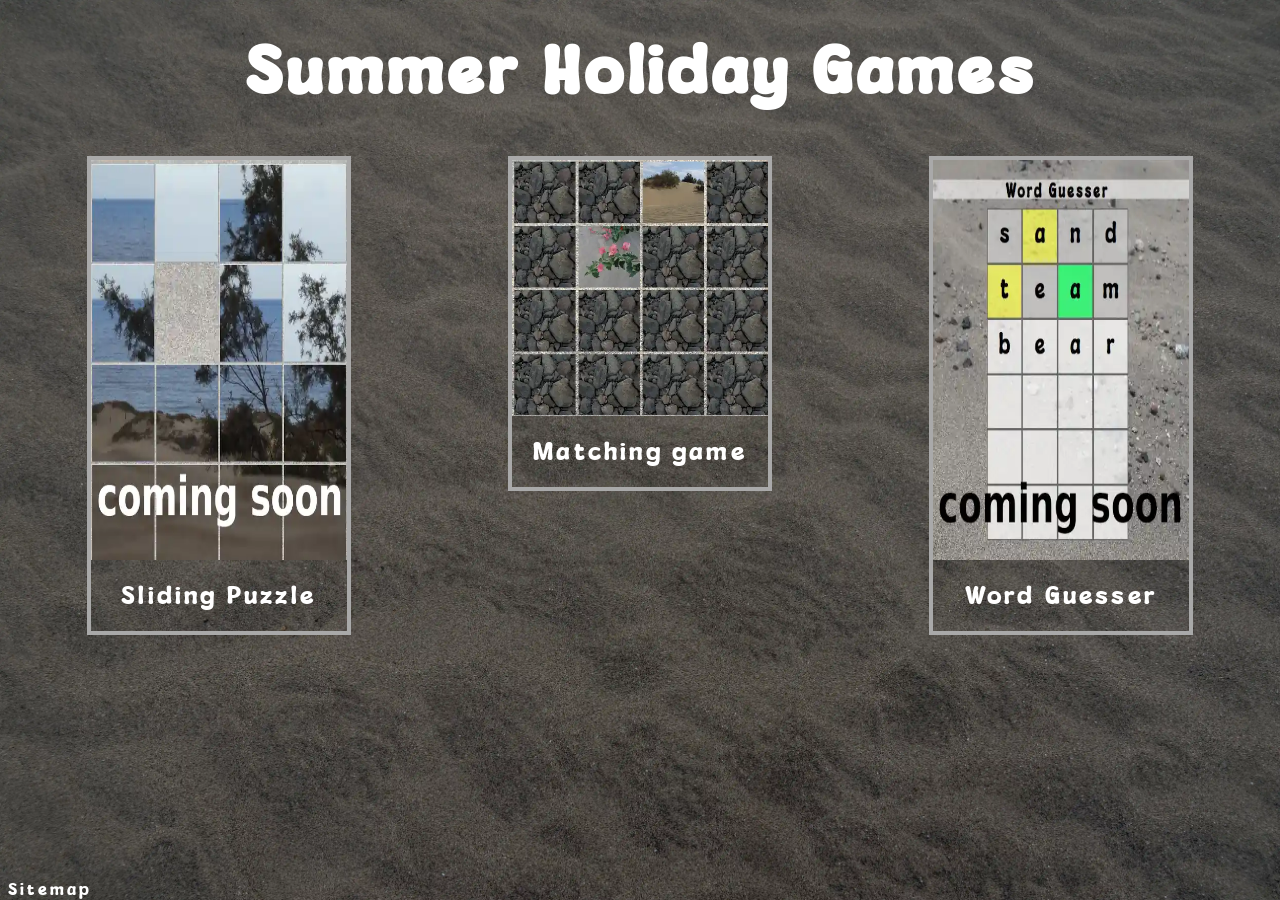
==== index.html @ 6e6764f2 "add lang attribute" ====
<!DOCTYPE html>
<html lang="en">
    <head>
        <title>Summer Holiday Games</title>
        <link rel="stylesheet" href="main.css">  
        <meta name="description" content="Free online beach-themed games: quick, classic browser play (puzzles, matching, arcade). Perfect for short breaks
            — new games added often.">
    </head>
    <body>
        <div id="title">
            <h1>Summer Holiday Games</h1>
        </div>
        <main>
            <a href="newgame.html"><div id="game3" class="game">
                <img class="gameImg" src="./images/slidingpuzzlenew.webp" alt="coming soon" height="400px" width="400px">
                <h2>Sliding Puzzle</h2>
            </div></a>
            <a href="./matching-game.html"><div id="game2" class="game"  alt="" height="400px" width="400px">
                <img class="gameImg" src="./images/matchinggame.webp">
                <h2>Matching game</h2>
            </div></a>
            <a href="newgame.html"><div id="game1" class="game">
                <img class="gameImg" src="./images/wordguessernew.webp"  alt="coming soon" height="400px" width="400px">
                <h2>Word Guesser</h2>
            </div></a>
        </main>
        <footer>
            <a href="/sitemap.html">Sitemap</a>
        </footer>
    </body>
</html>
---- main.css ----
@font-face {
    font-family: "MouldyCheese";
    src: url('./MouldyCheeseRegular-WyMWG.ttf');
}

body {
    background-size: cover;   
    text-align: center;
    color:white;
}

main {
    display: flex;
    justify-content: space-around;
}

h1 {
    font-family: "MouldyCheese";
    font-size: 4rem;
    letter-spacing: 0.3rem;
}
h2 {
    font-weight: normal;
}

.game {
    width: 20vw;
    border: 4px solid darkgray;

}
.game:hover {
    border: 8px solid coral;
}


.gameImg {
    width: 100%;
}

a {
    text-decoration: none;
    font-family: "MouldyCheese";
    letter-spacing: 0.2rem;
}

a:link {
    color:white;
}
a:visited {
    color: blanchedalmond;
}

button {
    font-size: xx-large;
    font-family: "MouldyCheese";
    background-color: hsl(35, 40%, 90%);
    margin: 3rem;
    padding: 2rem;
    border-radius: 5%;
}
button:hover {
    background-color: hsl(35, 40%, 80%);
    cursor: pointer;
}

@media all and (orientation: portrait) {

    body {
        background-image: url('./images/darksand-portrait.webp');
    }

    main {
        display: grid;
        grid-template-columns: 1fr 1fr;
        grid-template-rows: 1fr 1fr;
    }

    footer {
        margin-top: 3rem;
    }

    .game {
        width: 40vw;
        margin: 4vw;
    }
}

@media all and (orientation:landscape) {

    body {
        background-image: url('./images/darksand.webp');
    }
    
    footer {
        position:absolute;
        bottom:0;
    }
}
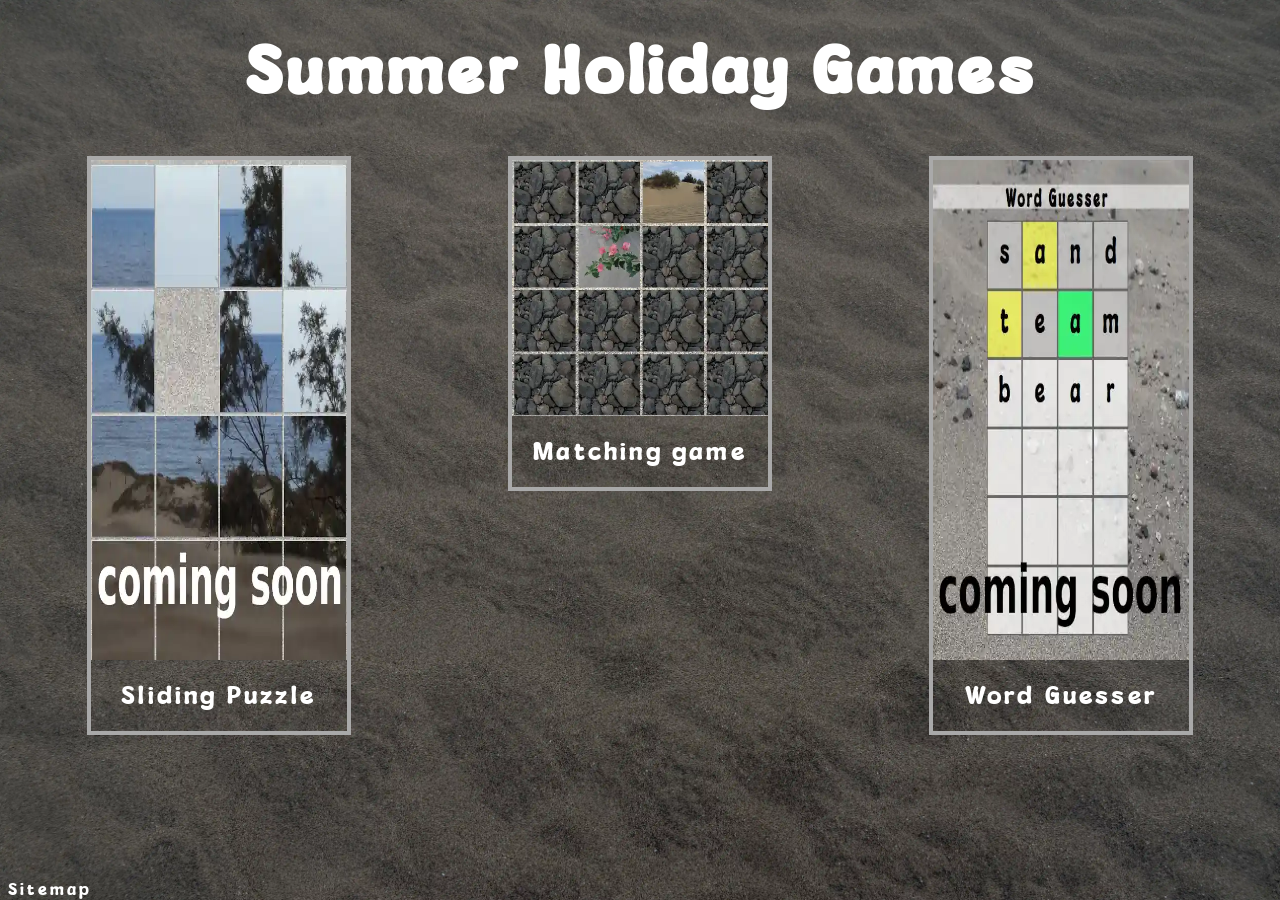
==== commit 97156b86: "Update index.html" ====
--- a/index.html
+++ b/index.html
@@ -12,15 +12,15 @@
         </div>
         <main>
             <a href="newgame.html"><div id="game3" class="game">
-                <img class="gameImg" src="./images/slidingpuzzlenew.webp" alt="coming soon" height="400px" width="400px">
+                <img class="gameImg" src="./images/slidingpuzzlenew.webp" alt="coming soon" height="500px" width="500px">
                 <h2>Sliding Puzzle</h2>
             </div></a>
-            <a href="./matching-game.html"><div id="game2" class="game"  alt="" height="400px" width="400px">
+            <a href="./matching-game.html"><div id="game2" class="game"  alt=" " height="500px" width="500px">
                 <img class="gameImg" src="./images/matchinggame.webp">
                 <h2>Matching game</h2>
             </div></a>
             <a href="newgame.html"><div id="game1" class="game">
-                <img class="gameImg" src="./images/wordguessernew.webp"  alt="coming soon" height="400px" width="400px">
+                <img class="gameImg" src="./images/wordguessernew.webp"  alt="coming soon" height="500px" width="500px">
                 <h2>Word Guesser</h2>
             </div></a>
         </main>
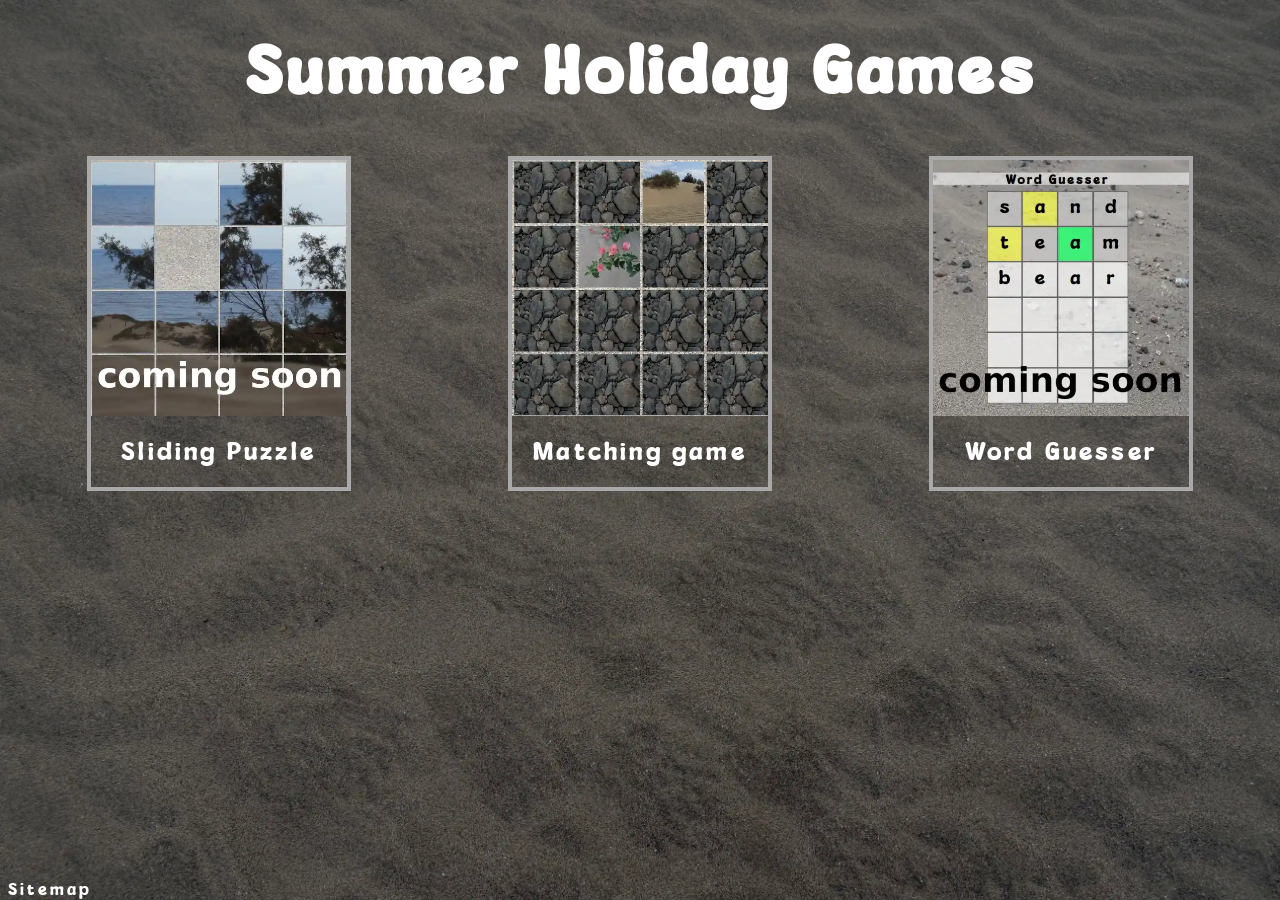
==== commit 6f405b8d: "Update index.html" ====
--- a/index.html
+++ b/index.html
@@ -12,15 +12,15 @@
         </div>
         <main>
             <a href="newgame.html"><div id="game3" class="game">
-                <img class="gameImg" src="./images/slidingpuzzlenew.webp" alt="coming soon" height="500px" width="500px">
+                <img class="gameImg" src="./images/slidingpuzzlenew.webp" alt="coming soon">
                 <h2>Sliding Puzzle</h2>
             </div></a>
-            <a href="./matching-game.html"><div id="game2" class="game"  alt=" " height="500px" width="500px">
+            <a href="./matching-game.html"><div id="game2" class="game"  alt="">
                 <img class="gameImg" src="./images/matchinggame.webp">
                 <h2>Matching game</h2>
             </div></a>
             <a href="newgame.html"><div id="game1" class="game">
-                <img class="gameImg" src="./images/wordguessernew.webp"  alt="coming soon" height="500px" width="500px">
+                <img class="gameImg" src="./images/wordguessernew.webp"  alt="coming soon">
                 <h2>Word Guesser</h2>
             </div></a>
         </main>
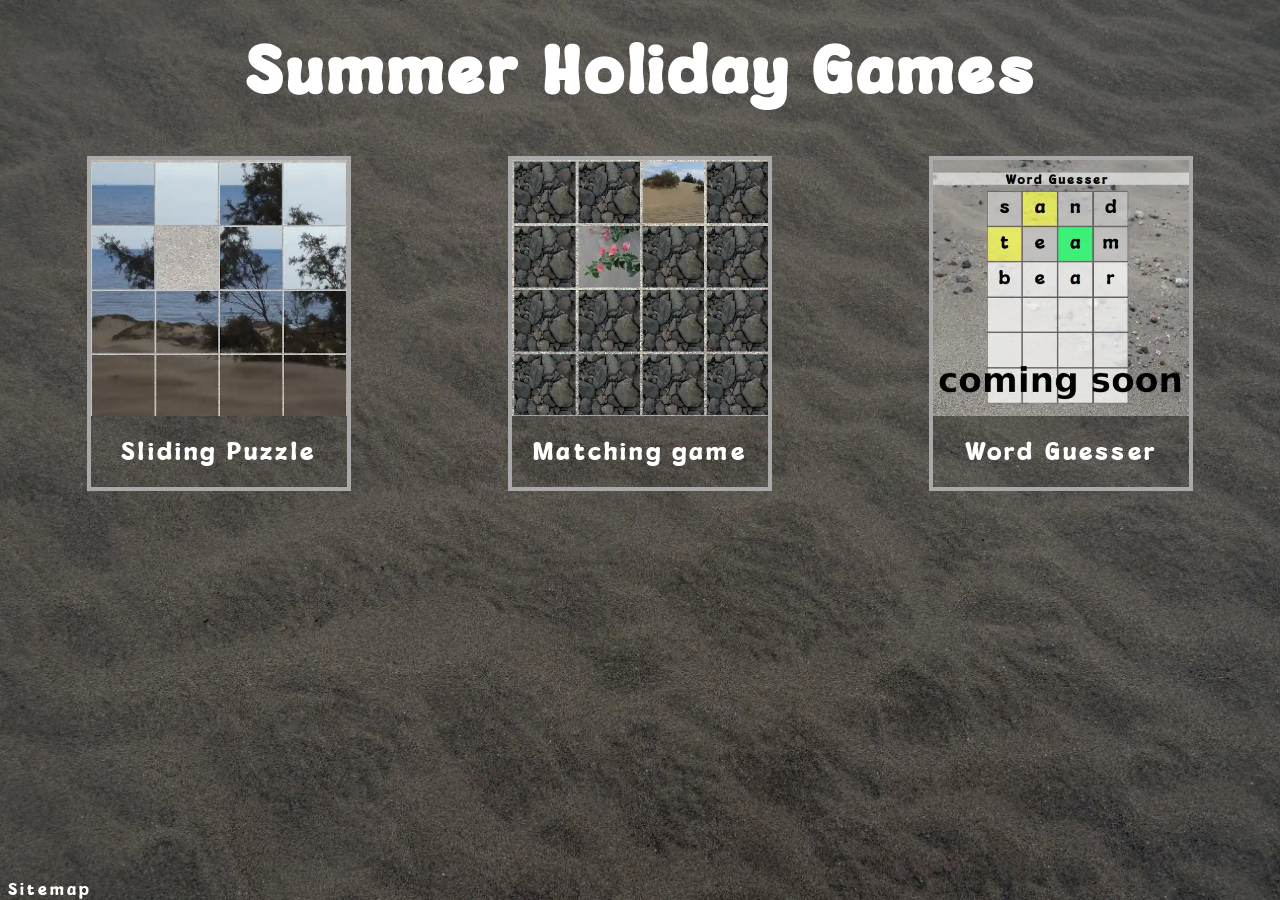
==== commit b92b5b23: "change sliding puzzle picture" ====
--- a/index.html
+++ b/index.html
@@ -11,12 +11,12 @@
             <h1>Summer Holiday Games</h1>
         </div>
         <main>
-            <a href="newgame.html"><div id="game3" class="game">
-                <img class="gameImg" src="./images/slidingpuzzlenew.webp" alt="coming soon">
+            <a href="sliding-puzzle.html"><div id="game3" class="game">
+                <img class="gameImg" src="./images/slidingpuzzle.webp" alt="coming soon">
                 <h2>Sliding Puzzle</h2>
             </div></a>
-            <a href="./matching-game.html"><div id="game2" class="game"  alt="">
-                <img class="gameImg" src="./images/matchinggame.webp">
+            <a href="./matching-game.html"><div id="game2" class="game">
+                <img class="gameImg" src="./images/matchinggame.webp" alt="">
                 <h2>Matching game</h2>
             </div></a>
             <a href="newgame.html"><div id="game1" class="game">
--- a/main.css
+++ b/main.css
@@ -66,7 +66,7 @@
 @media all and (orientation: portrait) {
 
     body {
-        background-image: url('./images/darksand-portrait.webp');
+        background-image: url('./images/darksand-mobile.webp');
     }
 
     main {
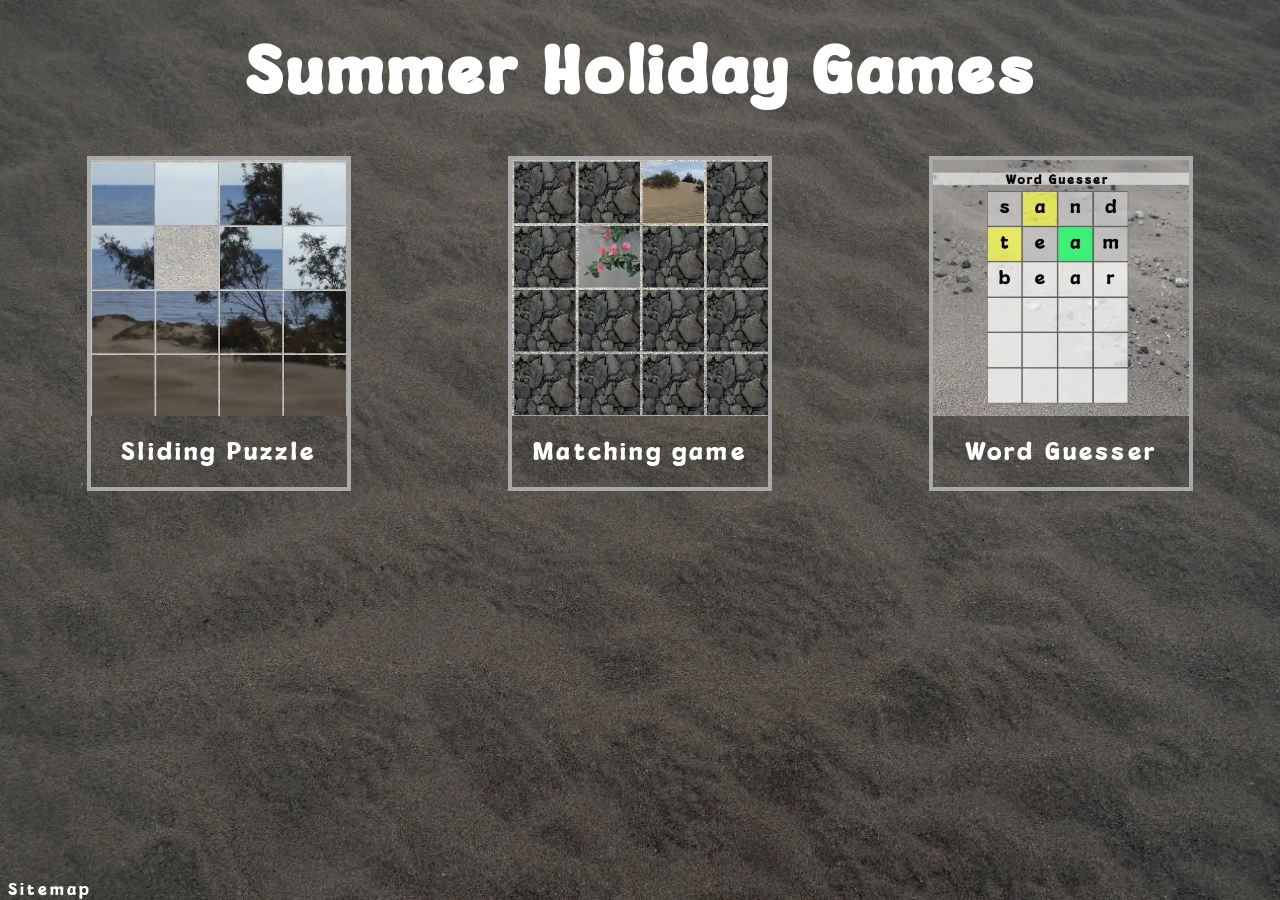
==== commit 683aaa19: "add wordguesser" ====
--- a/index.html
+++ b/index.html
@@ -12,15 +12,15 @@
         </div>
         <main>
             <a href="sliding-puzzle.html"><div id="game3" class="game">
-                <img class="gameImg" src="./images/slidingpuzzle.webp" alt="coming soon">
+                <img class="gameImg" src="./images/slidingpuzzle.webp" alt="">
                 <h2>Sliding Puzzle</h2>
             </div></a>
             <a href="./matching-game.html"><div id="game2" class="game">
                 <img class="gameImg" src="./images/matchinggame.webp" alt="">
                 <h2>Matching game</h2>
             </div></a>
-            <a href="newgame.html"><div id="game1" class="game">
-                <img class="gameImg" src="./images/wordguessernew.webp"  alt="coming soon">
+            <a href="wordguesser.html"><div id="game1" class="game">
+                <img class="gameImg" src="./images/wordguesser.webp"  alt="">
                 <h2>Word Guesser</h2>
             </div></a>
         </main>
